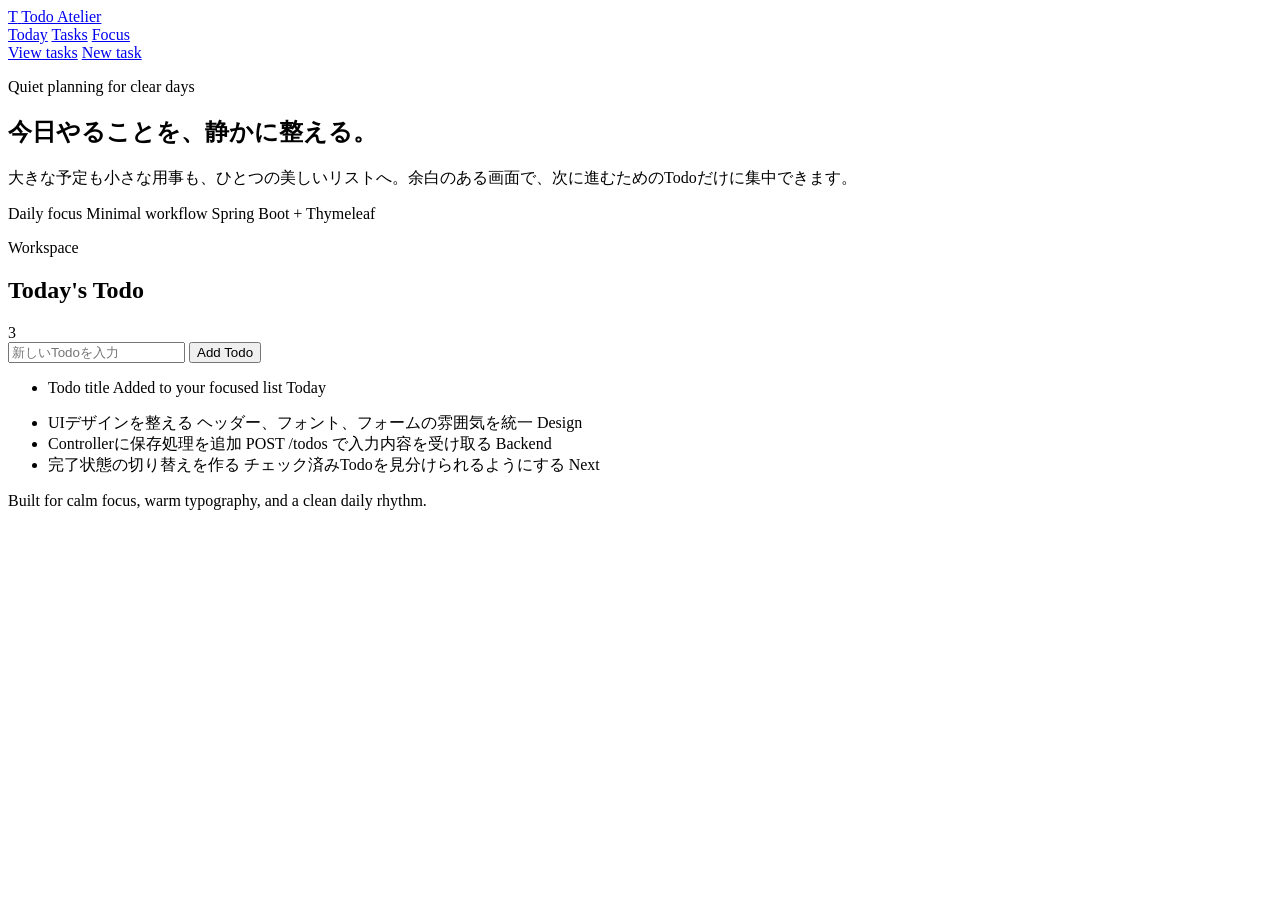
==== src/main/resources/templates/index.html @ e9b62e70 "UI関係初コミット。初期UI作成" ====
<!DOCTYPE html>
<html lang="ja" xmlns:th="http://www.thymeleaf.org">
<head>
    <meta charset="UTF-8">
    <meta name="viewport" content="width=device-width, initial-scale=1.0">
    <title>Todo Atelier</title>
    <link rel="stylesheet" th:href="@{/css/layout.css}" href="/css/layout.css">
    <link rel="stylesheet" th:href="@{/css/style.css}" href="/css/style.css">
</head>
<body>
<header class="site-header">
    <div class="header-inner">
        <a class="brand" href="/">
            <span class="brand-mark">T</span>
            <span>Todo Atelier</span>
        </a>
        <nav class="nav-links" aria-label="Primary navigation">
            <a href="#today">Today</a>
            <a href="#tasks">Tasks</a>
            <a href="#focus">Focus</a>
        </nav>
        <div class="header-actions">
            <a class="ghost-button" href="#tasks">View tasks</a>
            <a class="primary-button" href="#new-task">New task</a>
        </div>
    </div>
</header>

<main class="page-shell">
    <section class="hero" id="today">
        <div>
            <p class="eyebrow">Quiet planning for clear days</p>
            <h1>今日やることを、静かに整える。</h1>
            <p class="lead">
                大きな予定も小さな用事も、ひとつの美しいリストへ。余白のある画面で、次に進むためのTodoだけに集中できます。
            </p>
            <div class="hero-meta" aria-label="Todo summary">
                <span class="pill">Daily focus</span>
                <span class="pill">Minimal workflow</span>
                <span class="pill">Spring Boot + Thymeleaf</span>
            </div>
        </div>

        <section class="todo-panel" id="tasks" aria-labelledby="task-panel-title">
            <div class="panel-header">
                <div>
                    <p class="panel-kicker">Workspace</p>
                    <h2 class="panel-title" id="task-panel-title">Today's Todo</h2>
                </div>
                <span class="task-count" th:text="${todos != null ? #lists.size(todos) : 3}">3</span>
            </div>

            <form class="todo-form" id="new-task" th:action="@{/todos}" method="post">
                <input class="todo-input" type="text" name="title" placeholder="新しいTodoを入力" autocomplete="off" required>
                <button class="add-button" type="submit">Add Todo</button>
            </form>

            <ul class="todo-list" th:if="${todos != null and !#lists.isEmpty(todos)}">
                <li class="todo-item" th:each="todo : ${todos}">
                    <span class="check-dot" aria-hidden="true"></span>
                    <span class="todo-copy">
                        <span class="todo-title" th:text="${todo}">Todo title</span>
                        <span class="todo-note">Added to your focused list</span>
                    </span>
                    <span class="tag">Today</span>
                </li>
            </ul>

            <ul class="todo-list" th:unless="${todos != null and !#lists.isEmpty(todos)}">
                <li class="todo-item">
                    <span class="check-dot" aria-hidden="true"></span>
                    <span class="todo-copy">
                        <span class="todo-title">UIデザインを整える</span>
                        <span class="todo-note">ヘッダー、フォント、フォームの雰囲気を統一</span>
                    </span>
                    <span class="tag">Design</span>
                </li>
                <li class="todo-item">
                    <span class="check-dot" aria-hidden="true"></span>
                    <span class="todo-copy">
                        <span class="todo-title">Controllerに保存処理を追加</span>
                        <span class="todo-note">POST /todos で入力内容を受け取る</span>
                    </span>
                    <span class="tag">Backend</span>
                </li>
                <li class="todo-item">
                    <span class="check-dot" aria-hidden="true"></span>
                    <span class="todo-copy">
                        <span class="todo-title">完了状態の切り替えを作る</span>
                        <span class="todo-note">チェック済みTodoを見分けられるようにする</span>
                    </span>
                    <span class="tag">Next</span>
                </li>
            </ul>
        </section>
    </section>

    <p class="footer-note" id="focus">Built for calm focus, warm typography, and a clean daily rhythm.</p>
</main>
</body>
</html>
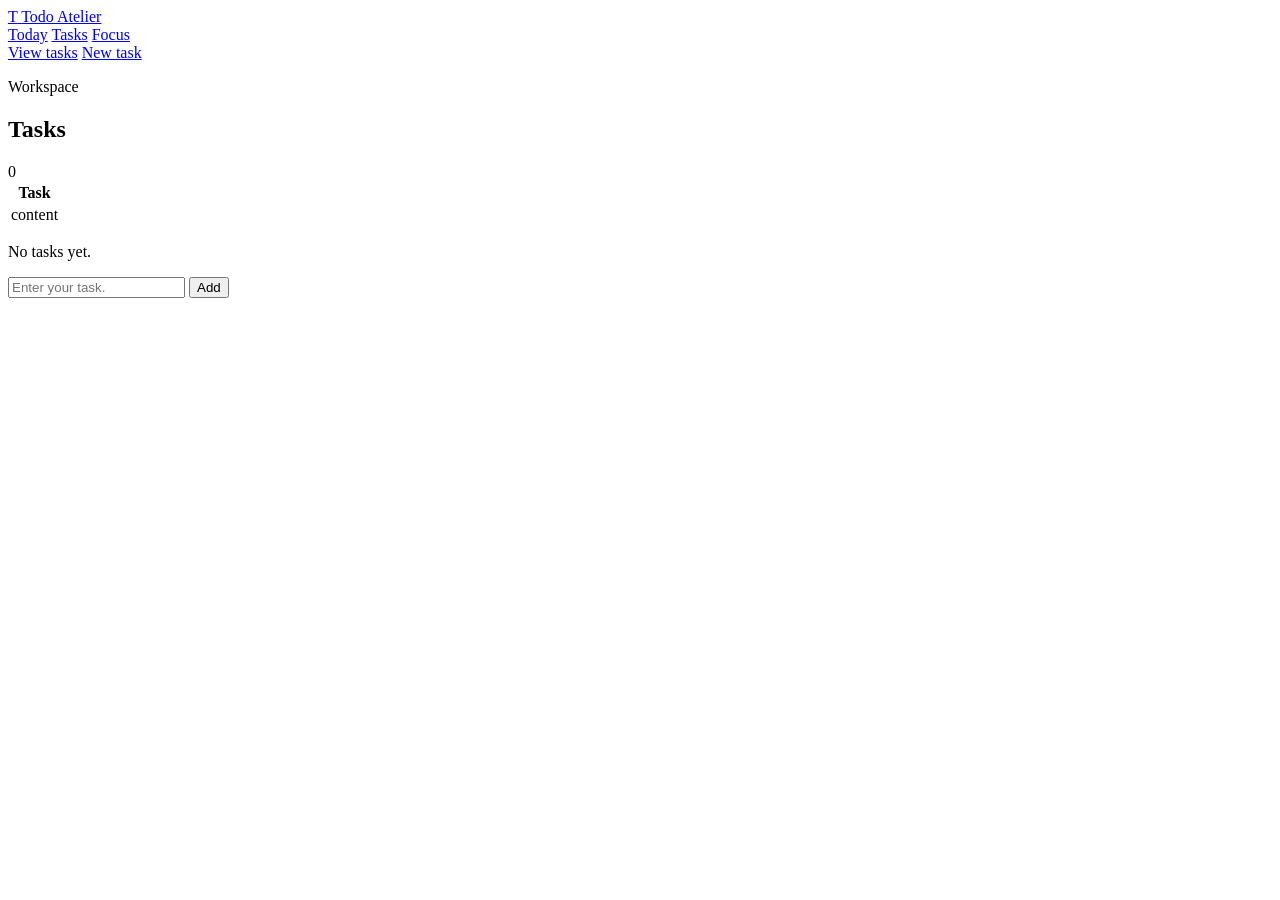
==== commit 0567aecb: "UIの修正" ====
--- a/src/main/resources/templates/index.html
+++ b/src/main/resources/templates/index.html
@@ -27,75 +27,39 @@
 </header>
 
 <main class="page-shell">
-    <section class="hero" id="today">
-        <div>
-            <p class="eyebrow">Quiet planning for clear days</p>
-            <h1>今日やることを、静かに整える。</h1>
-            <p class="lead">
-                大きな予定も小さな用事も、ひとつの美しいリストへ。余白のある画面で、次に進むためのTodoだけに集中できます。
-            </p>
-            <div class="hero-meta" aria-label="Todo summary">
-                <span class="pill">Daily focus</span>
-                <span class="pill">Minimal workflow</span>
-                <span class="pill">Spring Boot + Thymeleaf</span>
-            </div>
-        </div>
-
+    <section class="todo-wrap" id="today">
         <section class="todo-panel" id="tasks" aria-labelledby="task-panel-title">
             <div class="panel-header">
                 <div>
                     <p class="panel-kicker">Workspace</p>
-                    <h2 class="panel-title" id="task-panel-title">Today's Todo</h2>
+                    <h2 class="panel-title" id="task-panel-title">Tasks</h2>
                 </div>
-                <span class="task-count" th:text="${todos != null ? #lists.size(todos) : 3}">3</span>
+                <span class="task-count" th:text="${tasks != null ? #lists.size(tasks) : 0}">0</span>
             </div>
 
-            <form class="todo-form" id="new-task" th:action="@{/todos}" method="post">
-                <input class="todo-input" type="text" name="title" placeholder="新しいTodoを入力" autocomplete="off" required>
-                <button class="add-button" type="submit">Add Todo</button>
-            </form>
+            <table class="task-table" th:if="${tasks != null and !#lists.isEmpty(tasks)}">
+                <thead>
+                    <tr>
+                        <th scope="col">Task</th>
+                    </tr>
+                </thead>
+                <tbody>
+                    <tr th:each="task : ${tasks}">
+                        <td th:text="${task.content}">content</td>
+                    </tr>
+                </tbody>
+            </table>
 
-            <ul class="todo-list" th:if="${todos != null and !#lists.isEmpty(todos)}">
-                <li class="todo-item" th:each="todo : ${todos}">
-                    <span class="check-dot" aria-hidden="true"></span>
-                    <span class="todo-copy">
-                        <span class="todo-title" th:text="${todo}">Todo title</span>
-                        <span class="todo-note">Added to your focused list</span>
-                    </span>
-                    <span class="tag">Today</span>
-                </li>
-            </ul>
-
-            <ul class="todo-list" th:unless="${todos != null and !#lists.isEmpty(todos)}">
-                <li class="todo-item">
-                    <span class="check-dot" aria-hidden="true"></span>
-                    <span class="todo-copy">
-                        <span class="todo-title">UIデザインを整える</span>
-                        <span class="todo-note">ヘッダー、フォント、フォームの雰囲気を統一</span>
-                    </span>
-                    <span class="tag">Design</span>
-                </li>
-                <li class="todo-item">
-                    <span class="check-dot" aria-hidden="true"></span>
-                    <span class="todo-copy">
-                        <span class="todo-title">Controllerに保存処理を追加</span>
-                        <span class="todo-note">POST /todos で入力内容を受け取る</span>
-                    </span>
-                    <span class="tag">Backend</span>
-                </li>
-                <li class="todo-item">
-                    <span class="check-dot" aria-hidden="true"></span>
-                    <span class="todo-copy">
-                        <span class="todo-title">完了状態の切り替えを作る</span>
-                        <span class="todo-note">チェック済みTodoを見分けられるようにする</span>
-                    </span>
-                    <span class="tag">Next</span>
-                </li>
-            </ul>
+            <p class="empty-state" th:unless="${tasks != null and !#lists.isEmpty(tasks)}">
+                No tasks yet.
+            </p>
         </section>
     </section>
 
-    <p class="footer-note" id="focus">Built for calm focus, warm typography, and a clean daily rhythm.</p>
+    <form class="task-input-form" method="post" action="/add/0" th:action="@{/add/{id}}" th:object="${TaskForm}">
+        <input class="task-input" type="text" name="name" th:field="*{content}" placeholder="Enter your task." autocomplete="off" required>
+        <button class="task-submit-button" type="submit">Add</button>
+    </form>
 </main>
 </body>
 </html>
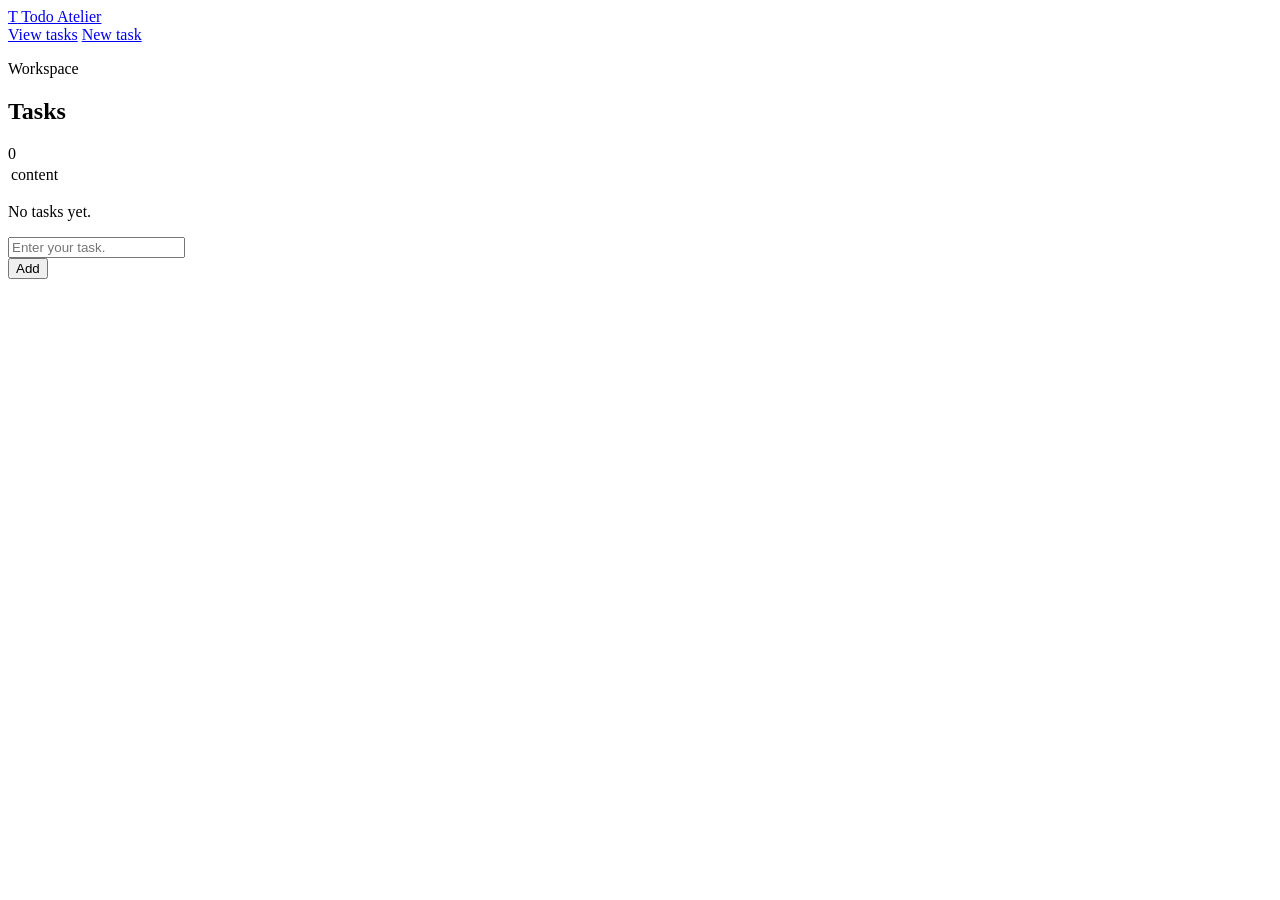
==== commit beb2bab5: "UIの修正" ====
--- a/src/main/resources/templates/index.html
+++ b/src/main/resources/templates/index.html
@@ -14,11 +14,6 @@
             <span class="brand-mark">T</span>
             <span>Todo Atelier</span>
         </a>
-        <nav class="nav-links" aria-label="Primary navigation">
-            <a href="#today">Today</a>
-            <a href="#tasks">Tasks</a>
-            <a href="#focus">Focus</a>
-        </nav>
         <div class="header-actions">
             <a class="ghost-button" href="#tasks">View tasks</a>
             <a class="primary-button" href="#new-task">New task</a>
@@ -38,11 +33,6 @@
             </div>
 
             <table class="task-table" th:if="${tasks != null and !#lists.isEmpty(tasks)}">
-                <thead>
-                    <tr>
-                        <th scope="col">Task</th>
-                    </tr>
-                </thead>
                 <tbody>
                     <tr th:each="task : ${tasks}">
                         <td th:text="${task.content}">content</td>
@@ -56,8 +46,9 @@
         </section>
     </section>
 
-    <form class="task-input-form" method="post" action="/add/0" th:action="@{/add/{id}}" th:object="${TaskForm}">
+    <form class="task-input-form" method="post" action="index.html" th:action="@{/add}" th:object="${taskForm}">
         <input class="task-input" type="text" name="name" th:field="*{content}" placeholder="Enter your task." autocomplete="off" required>
+        <div th:errors="*{content}"></div>
         <button class="task-submit-button" type="submit">Add</button>
     </form>
 </main>
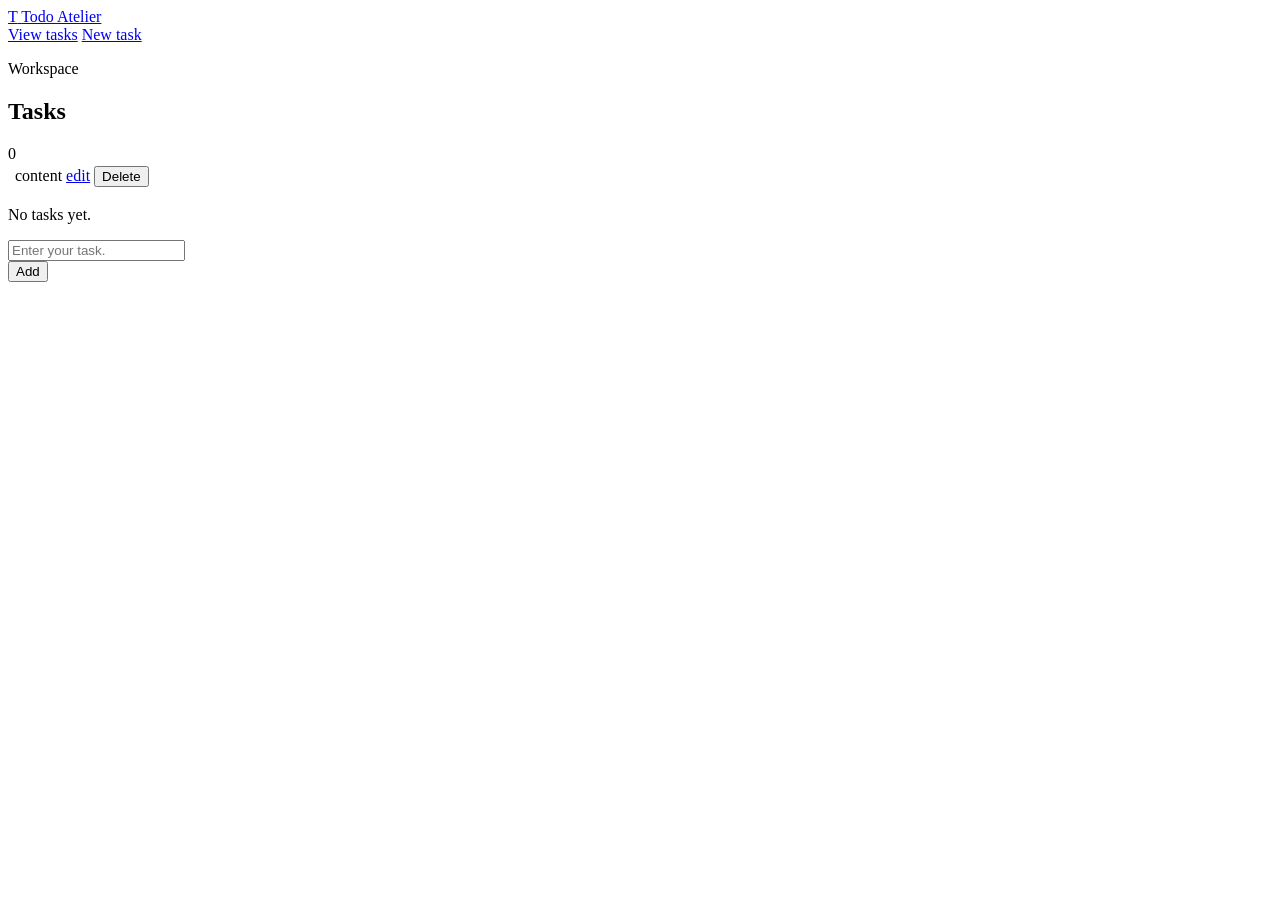
==== commit a0c3d7e4: "タスク削除機能の追加と他警備な修正" ====
--- a/src/main/resources/templates/index.html
+++ b/src/main/resources/templates/index.html
@@ -34,8 +34,15 @@
 
             <table class="task-table" th:if="${tasks != null and !#lists.isEmpty(tasks)}">
                 <tbody>
-                    <tr th:each="task : ${tasks}">
-                        <td th:text="${task.content}">content</td>
+                    <tr th:each="task : ${tasks}" th:object="${task}">
+                        <td class="task-id" th:text="*{id}">
+                        <td th:text="*{content}">content</td>
+                        <td><a href="/" th:href="@{'/task/' + *{id} }">edit</a></td>
+                        <td>
+                            <form method="post" action="index.html" th:action="@{'/task/delete/' + *{id}}">
+                                <button>Delete</button>  
+                            </form>    
+                        </td>
                     </tr>
                 </tbody>
             </table>
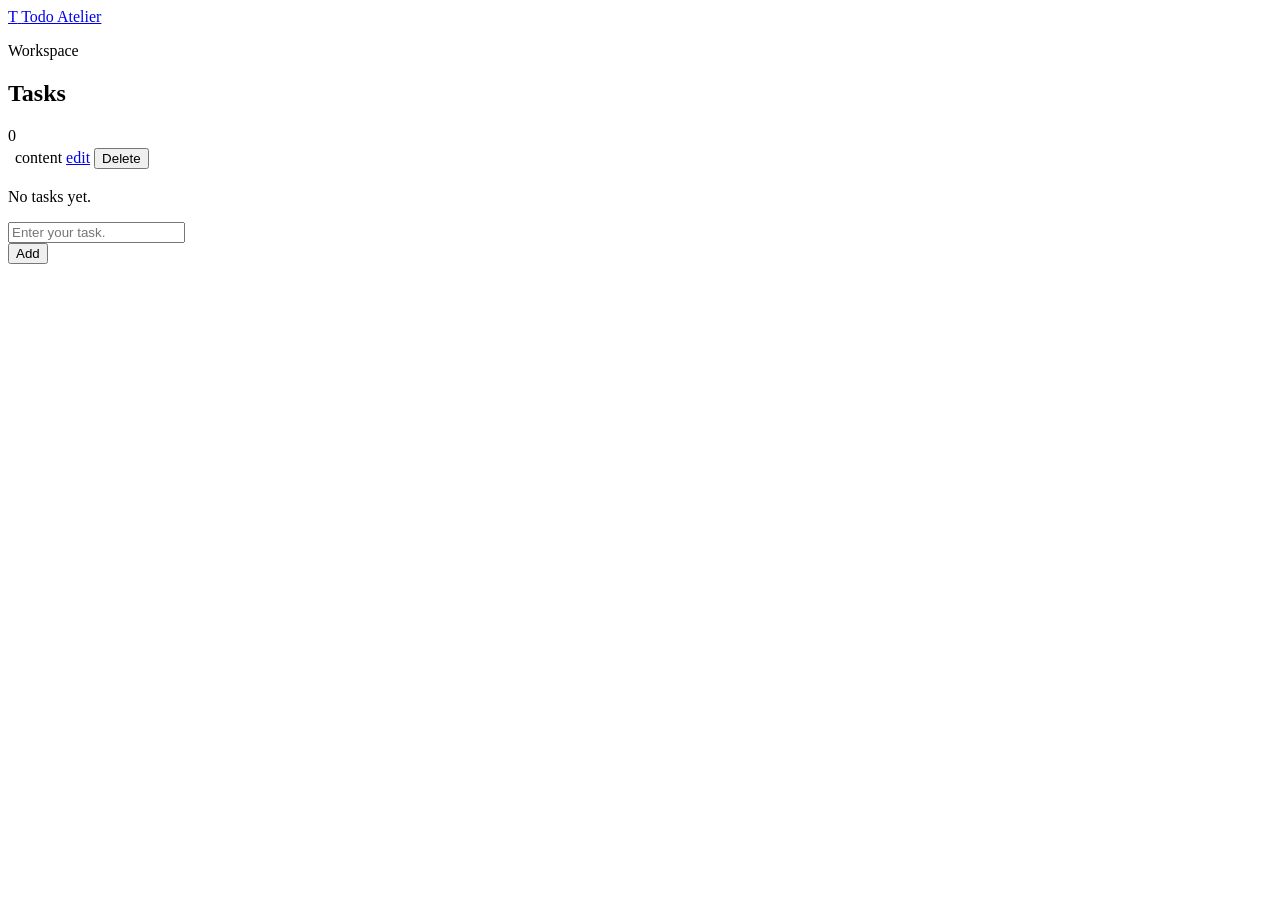
==== commit ddaa99cd: "タスク編集機能追加" ====
--- a/src/main/resources/templates/index.html
+++ b/src/main/resources/templates/index.html
@@ -14,10 +14,6 @@
             <span class="brand-mark">T</span>
             <span>Todo Atelier</span>
         </a>
-        <div class="header-actions">
-            <a class="ghost-button" href="#tasks">View tasks</a>
-            <a class="primary-button" href="#new-task">New task</a>
-        </div>
     </div>
 </header>
 
